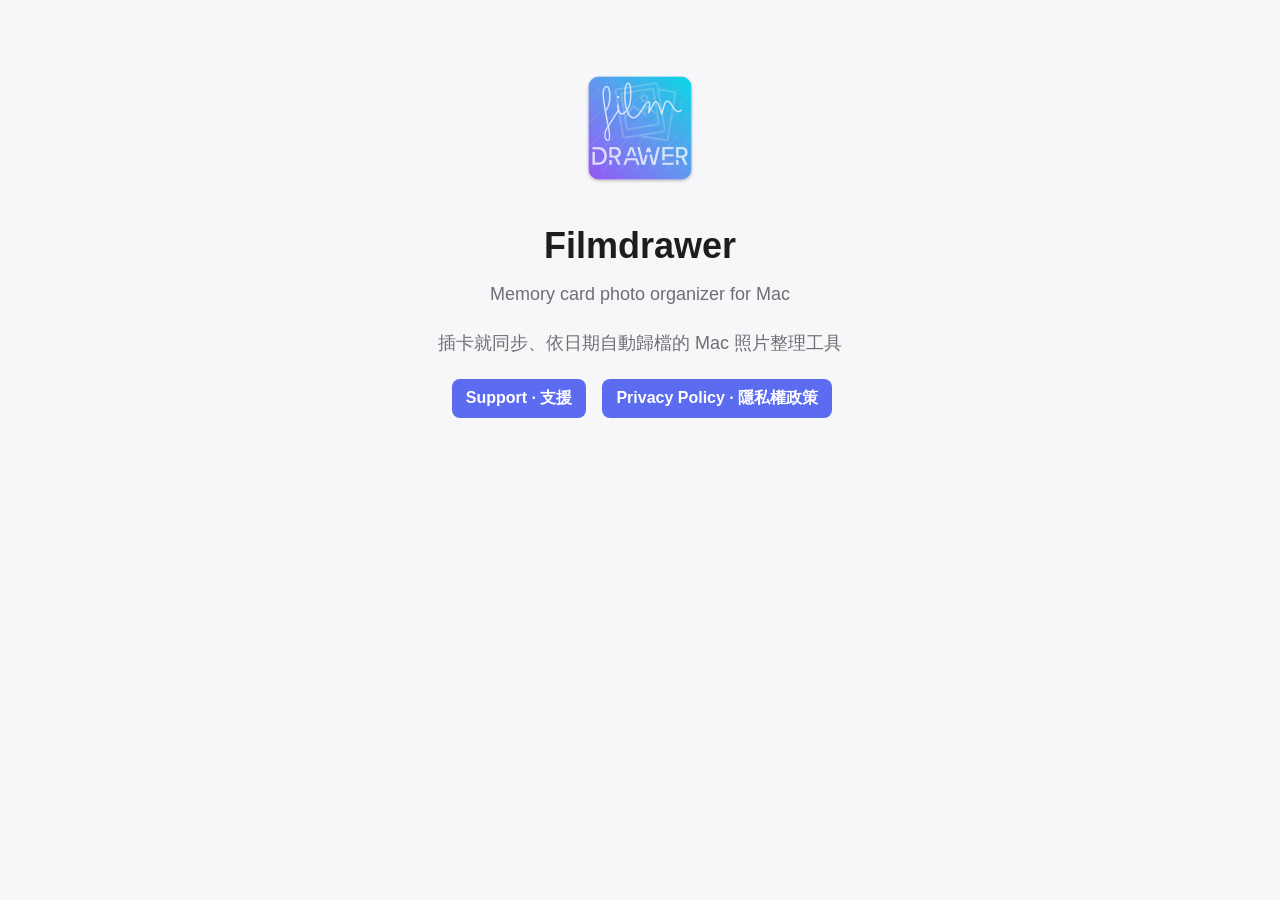
==== index.html @ 6ab3edb5 "Add Filmdrawer support and privacy pages Co-Authored-By: Claude Opus 5.5 <noreply@anthropic.com>" ====
<!doctype html>
<html lang="en">
<head>
<meta charset="utf-8">
<meta name="viewport" content="width=device-width, initial-scale=1">
<title>Filmdrawer</title>
<link rel="stylesheet" href="style.css">
</head>
<body>
<main>
<div class="hero">
  <img src="icon.png" alt="Filmdrawer icon">
  <h1>Filmdrawer</h1>
  <p>Memory card photo organizer for Mac</p>
  <p lang="zh-Hant">插卡就同步、依日期自動歸檔的 Mac 照片整理工具</p>
  <div class="links">
    <a class="button" href="support.html">Support · 支援</a>
    <a class="button" href="privacy.html">Privacy Policy · 隱私權政策</a>
  </div>
</div>
</main>
</body>
</html>
---- style.css ----
:root {
  --bg: #f7f7f9; --fg: #1d1d1f; --muted: #6e6e73; --card: #ffffff; --line: #e3e3e8; --accent: #5b6cf0;
  color-scheme: light dark;
}
@media (prefers-color-scheme: dark) {
  :root { --bg: #161618; --fg: #f2f2f4; --muted: #a1a1a6; --card: #1f1f22; --line: #333338; --accent: #8c98ff; }
}
* { box-sizing: border-box; }
body { margin: 0; background: var(--bg); color: var(--fg);
  font: 16px/1.65 -apple-system, BlinkMacSystemFont, "PingFang TC", "PingFang SC", "Hiragino Sans", "Apple SD Gothic Neo", sans-serif; }
main { max-width: 760px; margin: 0 auto; padding: 24px 16px 64px; }
header { display: flex; flex-wrap: wrap; align-items: center; justify-content: space-between; gap: 8px 16px; margin-bottom: 24px; }
.brand { display: flex; align-items: center; gap: 10px; font-weight: 600; font-size: 20px; color: var(--fg); text-decoration: none; }
.brand img { border-radius: 9px; }
nav { font-size: 14px; color: var(--muted); }
a { color: var(--accent); }
section { background: var(--card); border: 1px solid var(--line); border-radius: 14px; padding: 8px 24px 16px; margin-bottom: 20px; }
h1 { font-size: 26px; margin: 16px 0 4px; }
h2 { font-size: 18px; margin: 24px 0 8px; }
.date { color: var(--muted); font-size: 14px; margin-top: 0; }
li { margin-bottom: 8px; }
dt { font-weight: 600; margin-top: 14px; }
dd { margin: 4px 0 0; color: var(--fg); }
code { font-size: 0.9em; background: var(--bg); border: 1px solid var(--line); border-radius: 5px; padding: 0 4px; }
.button { display: inline-block; background: var(--accent); color: #fff; text-decoration: none; padding: 6px 14px; border-radius: 8px; font-weight: 600; margin-left: 4px; }
.hero { text-align: center; padding: 40px 0 8px; }
.hero img { width: 128px; height: 128px; }
.hero h1 { font-size: 36px; }
.hero p { color: var(--muted); font-size: 18px; margin: 4px 0 20px; }
.links { display: flex; justify-content: center; gap: 12px; flex-wrap: wrap; }
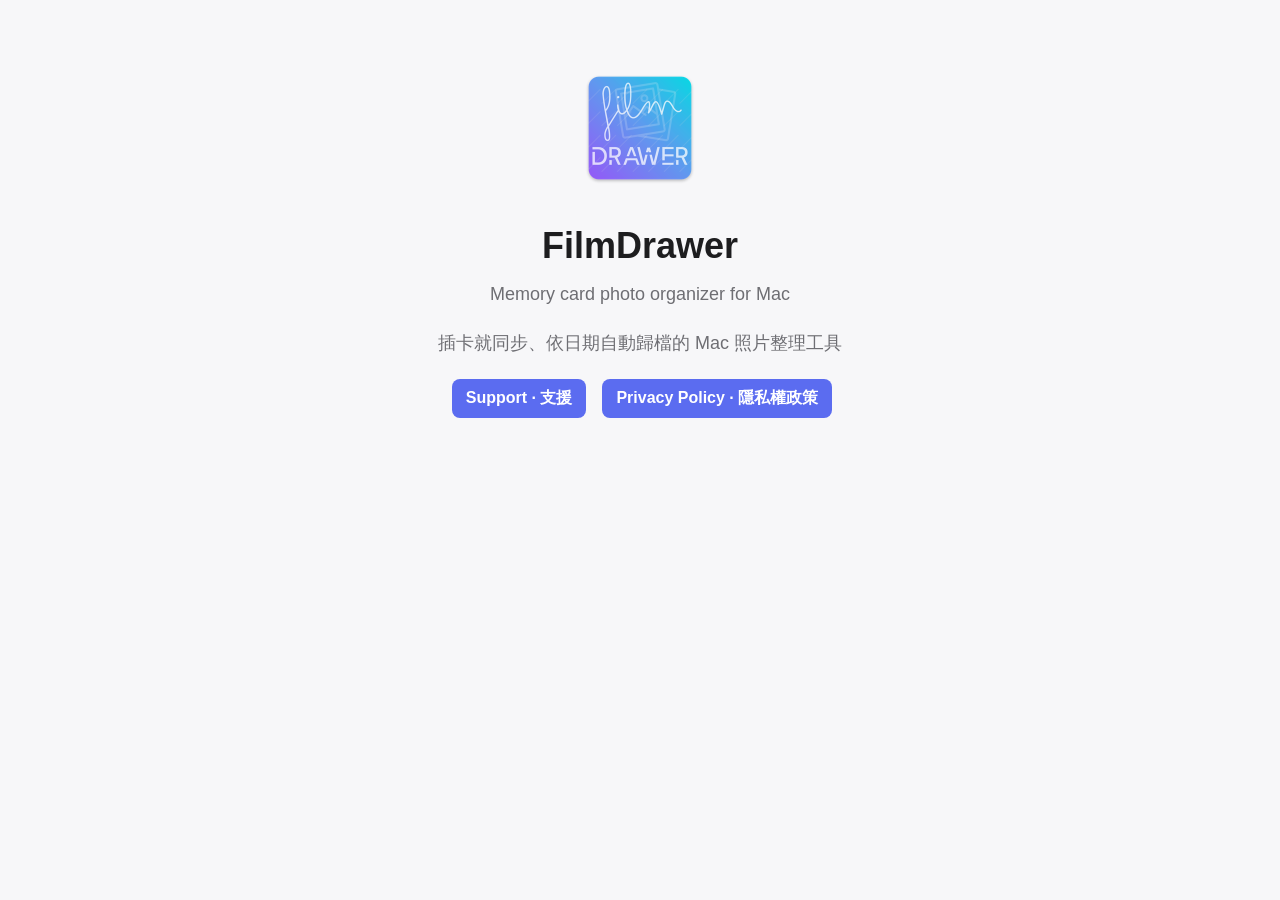
==== commit 56da3fca: "Write the app name as FilmDrawer Co-Authored-By: Claude Opus 5.5 <noreply@anthropic.com>" ====
--- a/index.html
+++ b/index.html
@@ -3,14 +3,14 @@
 <head>
 <meta charset="utf-8">
 <meta name="viewport" content="width=device-width, initial-scale=1">
-<title>Filmdrawer</title>
+<title>FilmDrawer</title>
 <link rel="stylesheet" href="style.css">
 </head>
 <body>
 <main>
 <div class="hero">
-  <img src="icon.png" alt="Filmdrawer icon">
-  <h1>Filmdrawer</h1>
+  <img src="icon.png" alt="FilmDrawer icon">
+  <h1>FilmDrawer</h1>
   <p>Memory card photo organizer for Mac</p>
   <p lang="zh-Hant">插卡就同步、依日期自動歸檔的 Mac 照片整理工具</p>
   <div class="links">
